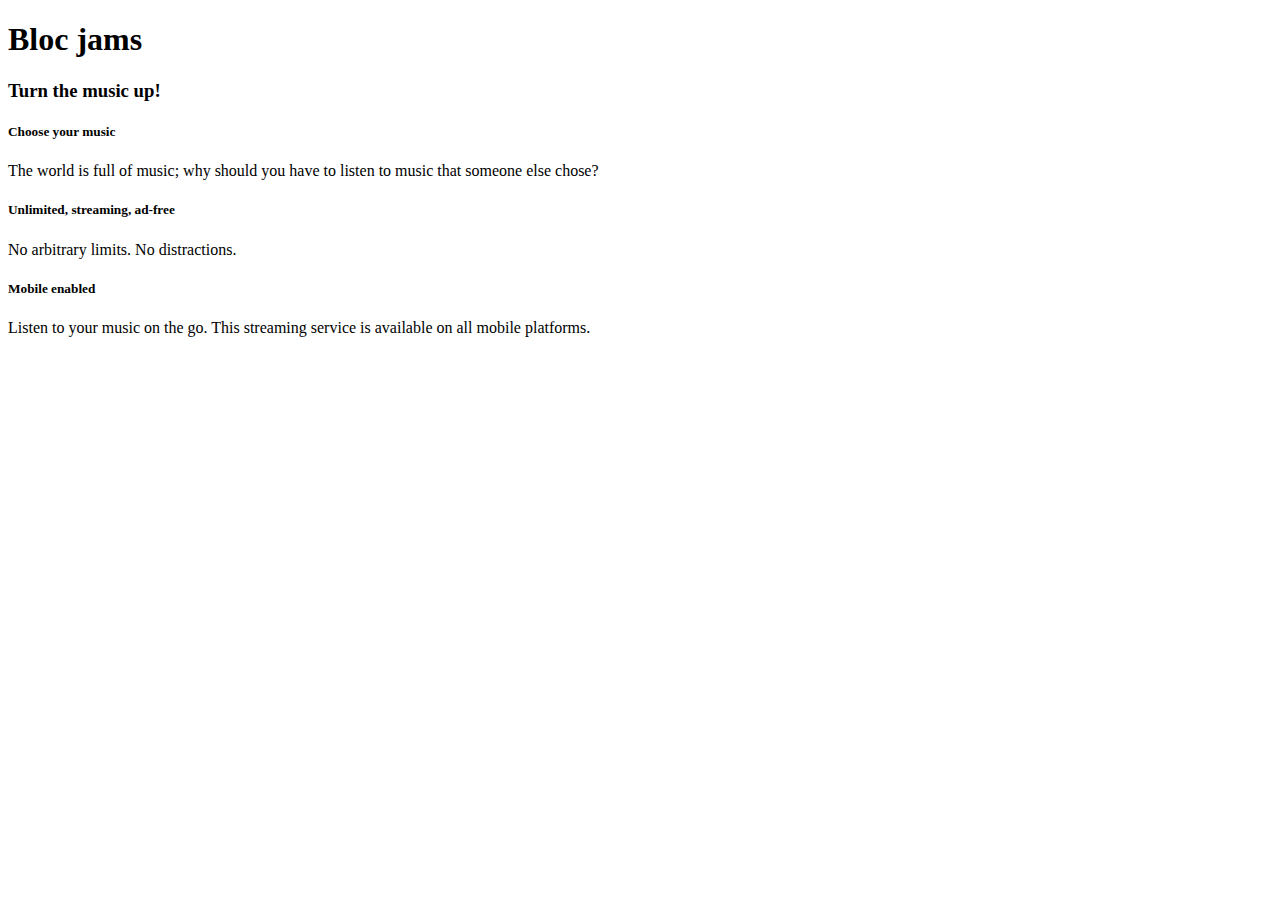
==== index.html @ b58082be "Assignment 6 completed" ====
<!DOCTYPE html>
<html>
    <head>
        <title>Bloc Jams</title>
    </head>
    <body>
        <nav> <!-- navigation bar -->
        </nav>
        <section> <!-- hero content -->
            <h1>Bloc jams</h1>
            <h3>Turn the music up!</h3>
        </section>
        <section> <!-- selling points -->
            <div>
                <h5>Choose your music</h5>
                <p>The world is full of music; why should you have to listen to music that someone else chose?</p>
            </div>
            <div>
                <h5>Unlimited, streaming, ad-free</h5>
                <p>No arbitrary limits. No distractions.</p>
            </div>
            <div>
                <h5>Mobile enabled</h5>
                <p>Listen to your music on the go. This streaming service is available on all mobile platforms.</p>
            </div>
        </section>
    </body>
</html>
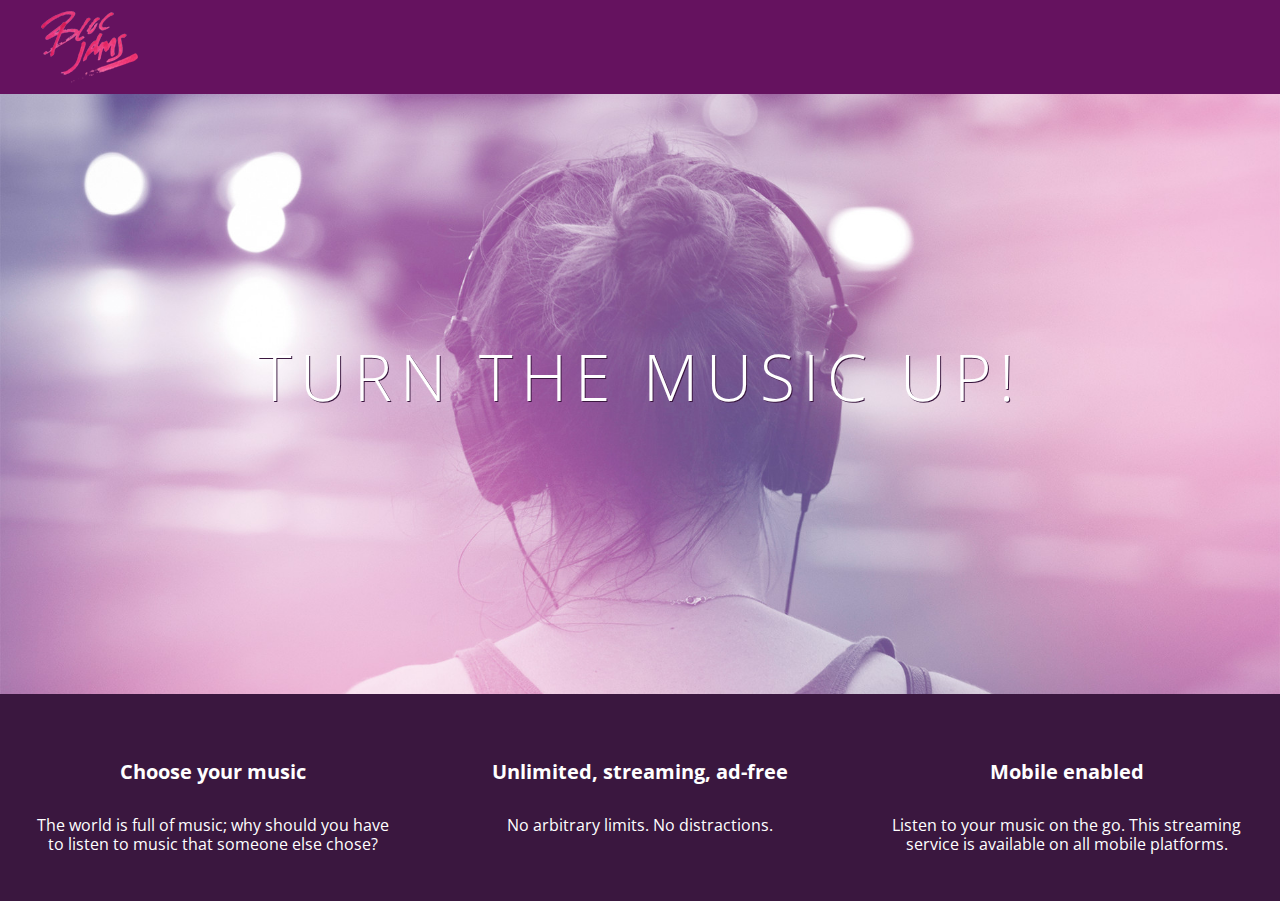
==== commit 9870b3dc: "Checkpoint 7 HTML CSS - Styles: completed" ====
--- a/index.html
+++ b/index.html
@@ -2,27 +2,34 @@
 <html>
     <head>
         <title>Bloc Jams</title>
+        <link rel="stylesheet" type="text/css" href="http://fonts.googleapis.com/css?family=Open+Sans:400,800,600,700,300">
+        <link rel="stylesheet" type="text/css" href="http://code.ionicframework.com/ionicons/2.0.1/css/ionicons.min.css">
+        <link rel="stylesheet" type="text/css" href="styles/normalize.css">
+        <link rel="stylesheet" type="text/css" href="styles/main.css">
     </head>
-    <body>
-        <nav> <!-- navigation bar -->
+    <body class="landing">
+        <nav class="navbar"> <!-- navigation bar -->
+            <img src="assets/images/bloc_jams_logo.png" alt="bloc jams logo" class="logo" />
         </nav>
-        <section> <!-- hero content -->
-            <h1>Bloc jams</h1>
-            <h3>Turn the music up!</h3>
+        <section class="hero-content"> <!-- hero content -->
+            <h1 class="hero-title">Turn the music up!</h1>
         </section>
-        <section> <!-- selling points -->
-            <div>
-                <h5>Choose your music</h5>
-                <p>The world is full of music; why should you have to listen to music that someone else chose?</p>
+        <section class="selling-points"> <!-- selling points -->
+             <div class="point">
+                 <span class="ion-music-note"></span>
+                 <h5 class="point-title">Choose your music</h5>
+                 <p class="point-description">The world is full of music; why should you have to listen to music that someone else chose?</p>
             </div>
-            <div>
-                <h5>Unlimited, streaming, ad-free</h5>
-                <p>No arbitrary limits. No distractions.</p>
+            <div class="point">
+                 <span class="ion-radio-waves"></span>
+                 <h5 class="point-title">Unlimited, streaming, ad-free</h5>
+                 <p class="point-description">No arbitrary limits. No distractions.</p>
             </div>
-            <div>
-                <h5>Mobile enabled</h5>
-                <p>Listen to your music on the go. This streaming service is available on all mobile platforms.</p>
+            <div class="point">
+                 <span class="ion-iphone"></span>
+                 <h5 class="point-title">Mobile enabled</h5>
+                 <p class="point-description">Listen to your music on the go. This streaming service is available on all mobile platforms.</p>
             </div>
         </section>
     </body>
-</html>+</html>
--- a/styles/main.css
+++ b/styles/main.css
@@ -0,0 +1,77 @@
+html {
+     height: 100%; /* makes sure our HTML takes up 100% of the browser window */
+     font-size: 100%;
+ }
+
+ body {
+     font-family: 'Open Sans'; /* sets our font to the "Open Sans" typeface */
+     color: white;             /* sets the text color to white */
+     min-height: 100%;         /* says the height of the body must be, at minimum, 100% of the window */
+ }
+
+ body.landing {
+     background-color: rgb(58,23,63); /* sets the background color to an RGB value (see below) */
+ }
+
+ .navbar {
+     padding: 0.5rem;
+     background-color: rgb(101,18,95);
+ }
+
+ .navbar .logo {
+     position: relative; /* positioning will be explained in a resource */
+     left: 2rem;
+ }
+
+ .hero-content {
+      position: relative; /* positioning will be explained in a resource */
+      min-height: 600px;  /* hero content element must be _at least_ 600 pixels */
+      background-image: url(../assets/images/bloc_jams_bg.jpg);
+      background-repeat: no-repeat;
+      background-position: center center;
+      background-size: cover;
+  }
+
+  .hero-content .hero-title {
+     position: absolute;             /* positioning will be explained in a resource */
+     top: 40%;                       /* positioning will be explained in a resource */
+     -webkit-transform: translateY(-50%);
+     -moz-transform: translateY(-50%);
+     -ms-transform: translateY(-50%);
+     transform: translateY(-50%);
+     width: 100%;                    /* makes sure the title inhabits the full width of its container */
+     text-align: center;             /* aligns text in the horizontal center of the element */
+     font-size: 4rem;                /* specifies the size of the font in root em units */
+     font-weight: 300;               /* makes the font thinner or lighter weight */
+     text-transform: uppercase;      /* transforms the text to be all uppercase lettering */
+     letter-spacing: 0.5rem;         /* puts 0.5 root ems worth of space between each letter */
+     text-shadow: 1px 1px 0px rgb(58,23,63); /* creates a shadow underneath the text for readability over the image */
+ }
+
+ .selling-points {
+     position: relative;
+     display: table;
+     width: 100%;
+     -webkit-box-sizing: border-box;
+     -moz-box-sizing: border-box;
+     box-sizing: border-box; /* we'll explain this in a resource */
+ }
+
+ .point {
+     display: table-cell;
+     position: relative;
+     width: 33.3%;
+     padding: 2rem;
+     text-align: center;
+ }
+
+ .point .point-title {
+     font-size: 1.25rem;
+ }
+
+ .ion-music-note,
+ .ion-radio-waves,
+ .ion-iphone {
+     color: rgb(233,50,117);
+     font-size: 5rem;
+ }
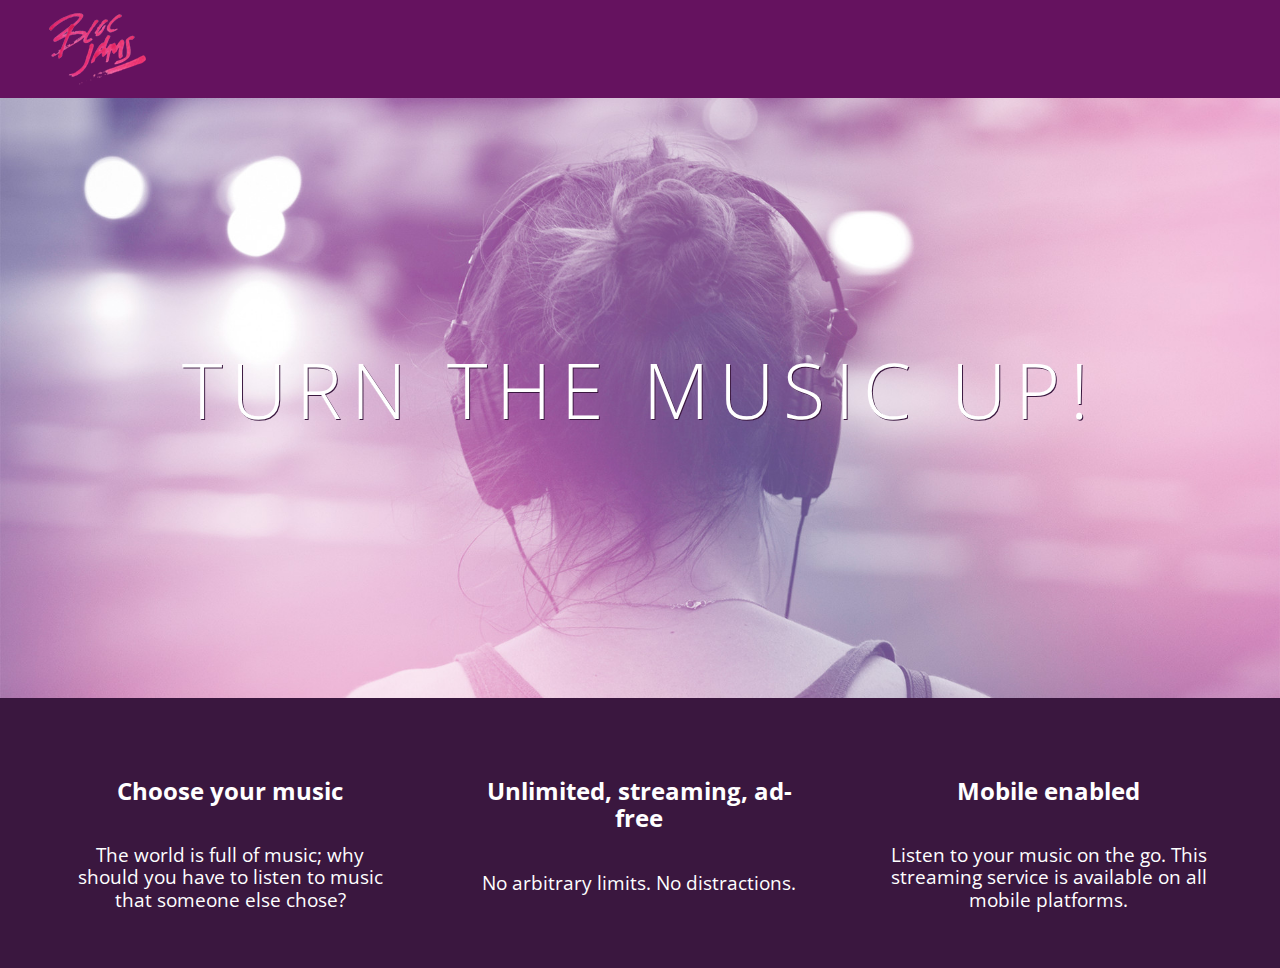
==== commit 31649b18: "Checkpoint 8 - HTML CSS - Responsiveness" ====
--- a/index.html
+++ b/index.html
@@ -2,34 +2,38 @@
 <html>
     <head>
         <title>Bloc Jams</title>
+        <meta name="viewport" content="width=device-width, initial-scale=1">
         <link rel="stylesheet" type="text/css" href="http://fonts.googleapis.com/css?family=Open+Sans:400,800,600,700,300">
         <link rel="stylesheet" type="text/css" href="http://code.ionicframework.com/ionicons/2.0.1/css/ionicons.min.css">
         <link rel="stylesheet" type="text/css" href="styles/normalize.css">
         <link rel="stylesheet" type="text/css" href="styles/main.css">
+        <link rel="stylesheet" type="text/css" href="styles/landing.css">
     </head>
     <body class="landing">
+      <header>
         <nav class="navbar"> <!-- navigation bar -->
             <img src="assets/images/bloc_jams_logo.png" alt="bloc jams logo" class="logo" />
         </nav>
-        <section class="hero-content"> <!-- hero content -->
-            <h1 class="hero-title">Turn the music up!</h1>
-        </section>
-        <section class="selling-points"> <!-- selling points -->
-             <div class="point">
-                 <span class="ion-music-note"></span>
-                 <h5 class="point-title">Choose your music</h5>
-                 <p class="point-description">The world is full of music; why should you have to listen to music that someone else chose?</p>
-            </div>
-            <div class="point">
-                 <span class="ion-radio-waves"></span>
-                 <h5 class="point-title">Unlimited, streaming, ad-free</h5>
-                 <p class="point-description">No arbitrary limits. No distractions.</p>
-            </div>
-            <div class="point">
-                 <span class="ion-iphone"></span>
-                 <h5 class="point-title">Mobile enabled</h5>
-                 <p class="point-description">Listen to your music on the go. This streaming service is available on all mobile platforms.</p>
-            </div>
-        </section>
+      </header>
+      <section class="hero-content"> <!-- hero content -->
+          <h1 class="hero-title">Turn the music up!</h1>
+      </section>
+      <section class="selling-points container"> <!-- selling points -->
+           <div class="point column third">
+               <span class="ion-music-note"></span>
+               <h5 class="point-title">Choose your music</h5>
+               <p class="point-description">The world is full of music; why should you have to listen to music that someone else chose?</p>
+          </div>
+          <div class="point column third">
+               <span class="ion-radio-waves"></span>
+               <h5 class="point-title">Unlimited, streaming, ad-free</h5>
+               <p class="point-description">No arbitrary limits. No distractions.</p>
+          </div>
+          <div class="point column third">
+               <span class="ion-iphone"></span>
+               <h5 class="point-title">Mobile enabled</h5>
+               <p class="point-description">Listen to your music on the go. This streaming service is available on all mobile platforms.</p>
+          </div>
+      </section>
     </body>
 </html>
--- a/styles/main.css
+++ b/styles/main.css
@@ -1,77 +1,113 @@
 html {
-     height: 100%; /* makes sure our HTML takes up 100% of the browser window */
-     font-size: 100%;
- }
+   height: 100%; /* makes sure our HTML takes up 100% of the browser window */
+   font-size: 100%;
+}
 
- body {
-     font-family: 'Open Sans'; /* sets our font to the "Open Sans" typeface */
-     color: white;             /* sets the text color to white */
-     min-height: 100%;         /* says the height of the body must be, at minimum, 100% of the window */
- }
+body {
+   font-family: 'Open Sans'; /* sets our font to the "Open Sans" typeface */
+   color: white;             /* sets the text color to white */
+   min-height: 100%;         /* says the height of the body must be, at minimum, 100% of the window */
+}
 
- body.landing {
-     background-color: rgb(58,23,63); /* sets the background color to an RGB value (see below) */
- }
+body.landing {
+   background-color: rgb(58,23,63); /* sets the background color to an RGB value (see below) */
+}
 
- .navbar {
-     padding: 0.5rem;
-     background-color: rgb(101,18,95);
- }
+.navbar {
+   padding: 0.5rem;
+   background-color: rgb(101,18,95);
+}
 
- .navbar .logo {
-     position: relative; /* positioning will be explained in a resource */
-     left: 2rem;
- }
+.navbar .logo {
+   position: relative; /* positioning will be explained in a resource */
+   left: 2rem;
+}
 
- .hero-content {
-      position: relative; /* positioning will be explained in a resource */
-      min-height: 600px;  /* hero content element must be _at least_ 600 pixels */
-      background-image: url(../assets/images/bloc_jams_bg.jpg);
-      background-repeat: no-repeat;
-      background-position: center center;
-      background-size: cover;
+.hero-content {
+    position: relative; /* positioning will be explained in a resource */
+    min-height: 600px;  /* hero content element must be _at least_ 600 pixels */
+    background-image: url(../assets/images/bloc_jams_bg.jpg);
+    background-repeat: no-repeat;
+    background-position: center center;
+    background-size: cover;
+}
+
+.hero-content .hero-title {
+   position: absolute;             /* positioning will be explained in a resource */
+   top: 40%;                       /* positioning will be explained in a resource */
+   -webkit-transform: translateY(-50%);
+   -moz-transform: translateY(-50%);
+   -ms-transform: translateY(-50%);
+   transform: translateY(-50%);
+   width: 100%;                    /* makes sure the title inhabits the full width of its container */
+   text-align: center;             /* aligns text in the horizontal center of the element */
+   font-size: 4rem;                /* specifies the size of the font in root em units */
+   font-weight: 300;               /* makes the font thinner or lighter weight */
+   text-transform: uppercase;      /* transforms the text to be all uppercase lettering */
+   letter-spacing: 0.5rem;         /* puts 0.5 root ems worth of space between each letter */
+   text-shadow: 1px 1px 0px rgb(58,23,63); /* creates a shadow underneath the text for readability over the image */
+}
+
+.selling-points {
+   position: relative;
+   display: table;
+   width: 100%;
+}
+
+.point {
+   display: table-cell;
+   position: relative;
+   width: 33.3%;
+   padding: 2rem;
+   text-align: center;
+}
+
+.point .point-title {
+   font-size: 1.25rem;
+}
+
+.ion-music-note,
+.ion-radio-waves,
+.ion-iphone {
+   color: rgb(233,50,117);
+   font-size: 5rem;
+}
+*, *::before, *::after {
+-moz-box-sizing: border-box;
+-webkit-box-sizing: border-box;
+box-sizing: border-box;
+}
+
+.container {
+  margin: 0 auto;
+  max-width: 64rem;
+}
+
+/* Medium and small screens (640px) */
+@media (min-width: 640px) {
+  /* Style information goes here */
+  html {
+    font-size: 112%;
   }
 
-  .hero-content .hero-title {
-     position: absolute;             /* positioning will be explained in a resource */
-     top: 40%;                       /* positioning will be explained in a resource */
-     -webkit-transform: translateY(-50%);
-     -moz-transform: translateY(-50%);
-     -ms-transform: translateY(-50%);
-     transform: translateY(-50%);
-     width: 100%;                    /* makes sure the title inhabits the full width of its container */
-     text-align: center;             /* aligns text in the horizontal center of the element */
-     font-size: 4rem;                /* specifies the size of the font in root em units */
-     font-weight: 300;               /* makes the font thinner or lighter weight */
-     text-transform: uppercase;      /* transforms the text to be all uppercase lettering */
-     letter-spacing: 0.5rem;         /* puts 0.5 root ems worth of space between each letter */
-     text-shadow: 1px 1px 0px rgb(58,23,63); /* creates a shadow underneath the text for readability over the image */
- }
+  .column {
+    float: left;
+    padding-left: 1rem;
+    padding-right: 1rem;
+  }
 
- .selling-points {
-     position: relative;
-     display: table;
-     width: 100%;
-     -webkit-box-sizing: border-box;
-     -moz-box-sizing: border-box;
-     box-sizing: border-box; /* we'll explain this in a resource */
- }
+  .column.full { width: 100%; }
+  .column.two-thirds { width: 66.7%; }
+  .column.half { width: 50%; }
+  .column.third { width: 33.3%; }
+  .column.fourth { width: 25%; }
+  .column.flow-opposite { float: right; }
+}
 
- .point {
-     display: table-cell;
-     position: relative;
-     width: 33.3%;
-     padding: 2rem;
-     text-align: center;
- }
-
- .point .point-title {
-     font-size: 1.25rem;
- }
-
- .ion-music-note,
- .ion-radio-waves,
- .ion-iphone {
-     color: rgb(233,50,117);
-     font-size: 5rem;
- }
+/* Large screens (1024px) */
+@media (min-width: 1024px) {
+  /* Style information will go here */
+  html {
+    font-size: 120%;
+  }
+}
--- a/styles/landing.css
+++ b/styles/landing.css
@@ -0,0 +1,51 @@
+body.landing {
+  background-color: rgb(58,23,63);
+}
+
+.hero-content {
+  position: relative;
+  min-height: 600px;
+  background-image: url(../assets/images/bloc_jams_bg.jpg);
+  background-repeat: no-repeat;
+  background-position: center center;
+  background-size: cover;
+}
+
+.hero-content .hero-title {
+  position: absolute;
+  top: 40%;
+  -webkit-transform: translateY(-50%);
+  -moz-transform: translateY(-50%);
+  -transform: translateY(-50%);
+  width: 100%;
+  text-align: center;
+  font-size: 4rem;
+  font-weight: 300;
+  text-transform: uppercase;
+  letter-spacing: 0.5rem;
+  text-shadow: 1px 1px 0px rgb(58,23,63);
+}
+
+.selling-points {
+  position: relative;
+  -webkit-box-sizing: border-box;
+  -moz-box-sizing: border-box;
+  box-sizing: border-box;
+}
+
+.point {
+  position: relative;
+  padding: 2rem;
+  text-align: center;
+}
+
+.point .point-title {
+  font-size: 1.25rem;
+}
+
+.ion-music-note,
+.ion-radio-waves,
+.ion-iphone {
+  color: rgb(233, 50, 117);
+  font-size: 5rem;
+}
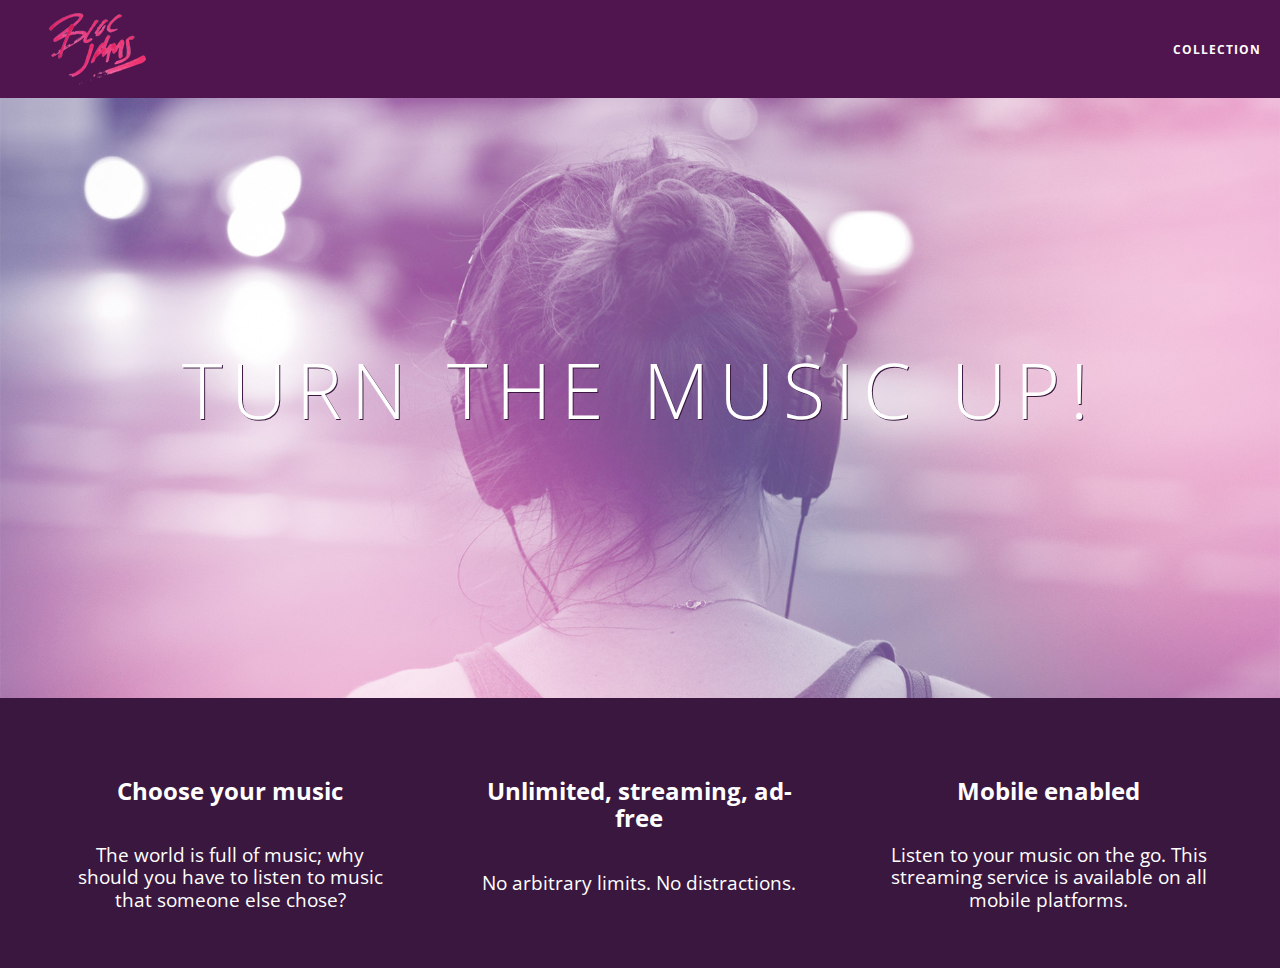
==== commit bfe3a5ac: "Checkpoint 9 - HTML CSS - Collection View" ====
--- a/index.html
+++ b/index.html
@@ -1,39 +1,44 @@
 <!DOCTYPE html>
 <html>
-    <head>
-        <title>Bloc Jams</title>
-        <meta name="viewport" content="width=device-width, initial-scale=1">
-        <link rel="stylesheet" type="text/css" href="http://fonts.googleapis.com/css?family=Open+Sans:400,800,600,700,300">
-        <link rel="stylesheet" type="text/css" href="http://code.ionicframework.com/ionicons/2.0.1/css/ionicons.min.css">
-        <link rel="stylesheet" type="text/css" href="styles/normalize.css">
-        <link rel="stylesheet" type="text/css" href="styles/main.css">
-        <link rel="stylesheet" type="text/css" href="styles/landing.css">
-    </head>
-    <body class="landing">
-      <header>
-        <nav class="navbar"> <!-- navigation bar -->
-            <img src="assets/images/bloc_jams_logo.png" alt="bloc jams logo" class="logo" />
-        </nav>
-      </header>
-      <section class="hero-content"> <!-- hero content -->
-          <h1 class="hero-title">Turn the music up!</h1>
-      </section>
-      <section class="selling-points container"> <!-- selling points -->
-           <div class="point column third">
-               <span class="ion-music-note"></span>
-               <h5 class="point-title">Choose your music</h5>
-               <p class="point-description">The world is full of music; why should you have to listen to music that someone else chose?</p>
-          </div>
-          <div class="point column third">
-               <span class="ion-radio-waves"></span>
-               <h5 class="point-title">Unlimited, streaming, ad-free</h5>
-               <p class="point-description">No arbitrary limits. No distractions.</p>
-          </div>
-          <div class="point column third">
-               <span class="ion-iphone"></span>
-               <h5 class="point-title">Mobile enabled</h5>
-               <p class="point-description">Listen to your music on the go. This streaming service is available on all mobile platforms.</p>
-          </div>
-      </section>
-    </body>
+	<head>
+		<title>Bloc Jams</title>
+		<meta name="viewport" content="width=device-width, initial-scale=1">
+		<link rel="stylesheet" type="text/css" href="http://fonts.googleapis.com/css?family=Open+Sans:400,800,600,700,300">
+		<link rel="stylesheet" type="text/css" href="http://code.ionicframework.com/ionicons/2.0.1/css/ionicons.min.css">
+		<link rel="stylesheet" type="text/css" href="styles/normalize.css">
+		<link rel="stylesheet" type="text/css" href="styles/main.css">
+		<link rel="stylesheet" type="text/css" href="styles/landing.css">
+	</head>
+	<body class="landing">
+		<header>
+			<nav class="navbar"> <!-- navigation bar -->
+				<a href="index.html" class="logo">
+					<img src="assets/images/bloc_jams_logo.png" alt="bloc jams logo">
+				</a>
+				<div class="links-container">
+					<a href="collection.html" class="navbar-link">collection</a>
+				</div>
+			</nav>
+		</header>
+		<section class="hero-content"> <!-- hero content -->
+			<h1 class="hero-title">Turn the music up!</h1>
+		</section>
+		<section class="selling-points container clearfix"> <!-- selling points -->
+			<div class="point column third">
+				<span class="ion-music-note"></span>
+				<h5 class="point-title">Choose your music</h5>
+				<p class="point-description">The world is full of music; why should you have to listen to music that someone else chose?</p>
+			</div>
+			<div class="point column third">
+				<span class="ion-radio-waves"></span>
+				<h5 class="point-title">Unlimited, streaming, ad-free</h5>
+				<p class="point-description">No arbitrary limits. No distractions.</p>
+			</div>
+			<div class="point column third">
+				<span class="ion-iphone"></span>
+				<h5 class="point-title">Mobile enabled</h5>
+				<p class="point-description">Listen to your music on the go. This streaming service is available on all mobile platforms.</p>
+			</div>
+		</section>
+	</body>
 </html>
--- a/styles/main.css
+++ b/styles/main.css
@@ -14,14 +14,47 @@
 }
 
 .navbar {
+   position: relative;
    padding: 0.5rem;
-   background-color: rgb(101,18,95);
+   background-color: rgba(101,18,95,0.5);
+   z-index: 1;
 }
 
 .navbar .logo {
    position: relative; /* positioning will be explained in a resource */
    left: 2rem;
+   cursor: pointer;  /* produces the finger-pointer icon when you hover over the logo */
 }
+
+.navbar .links-container {
+    display: table;
+    position: absolute;
+    top: 0;
+    right: 0;
+    height: 100px;
+    color: white;
+    text-decoration: none;
+ }
+
+ .links-container .navbar-link {
+     display: table-cell;
+     position: relative;
+     height: 100%;
+     padding-left: 1rem;
+     padding-right: 1rem;
+     vertical-align: middle;
+     color: white;
+     font-size: 0.625rem;
+     letter-spacing: 0.05rem;
+     font-weight: 700;
+     text-transform: uppercase;
+     text-decoration: none;
+     cursor: pointer;
+ }
+
+ .links-container .navbar-link:hover {
+     color: rgb(233,50,117);
+ }
 
 .hero-content {
     position: relative; /* positioning will be explained in a resource */
@@ -111,3 +144,13 @@
     font-size: 120%;
   }
 }
+
+.clearfix::before,
+.clearfix::after {
+  content: " ";
+  display: table;
+}
+
+.clearfix::after {
+  clear: both;
+}
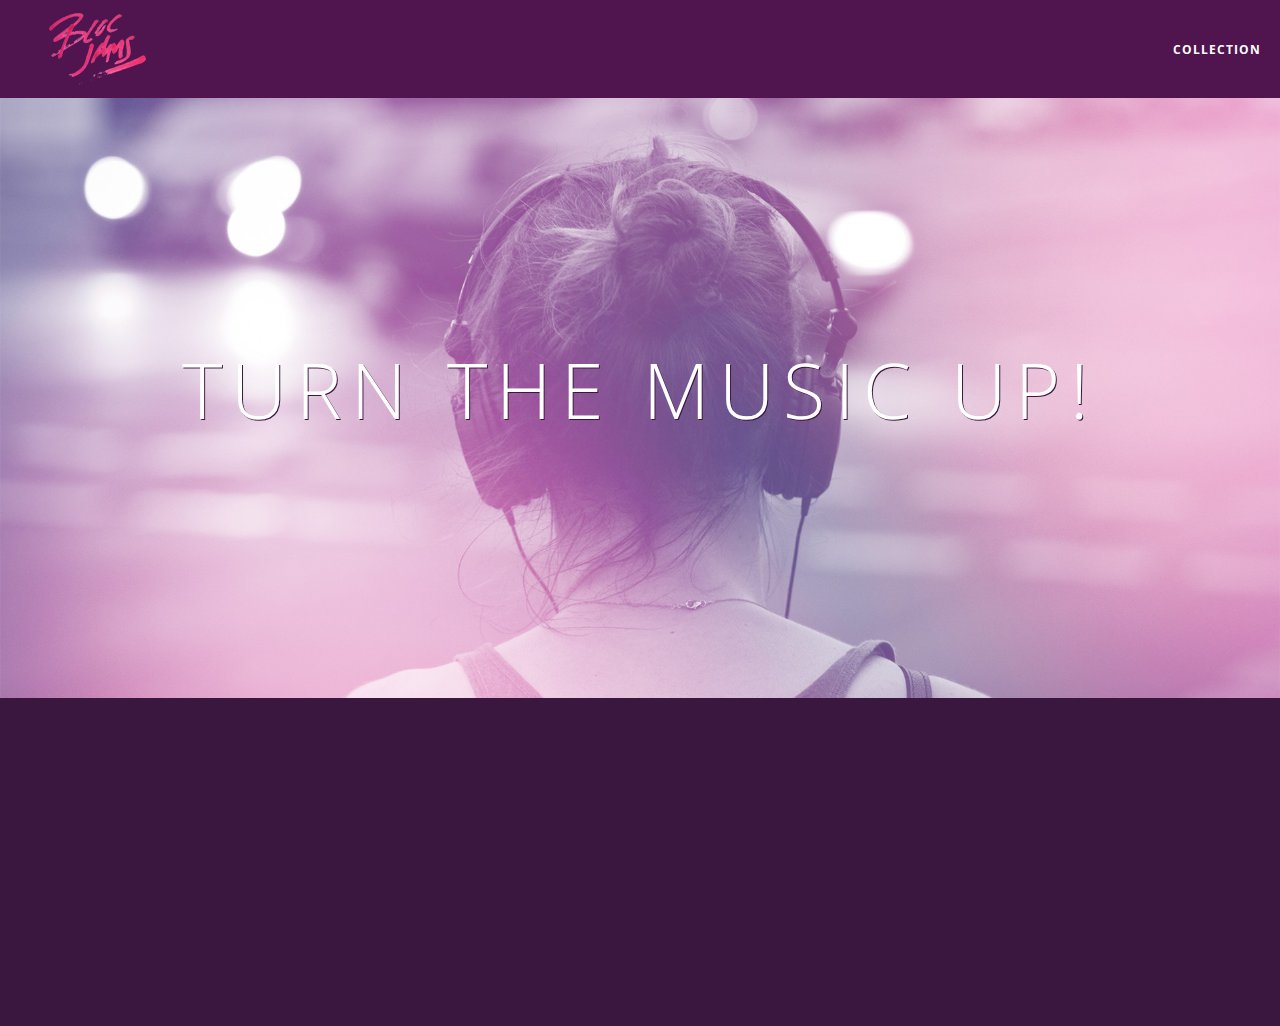
==== commit db1a78b7: "Checkpoint 22 DOM Animation completed" ====
--- a/index.html
+++ b/index.html
@@ -40,5 +40,6 @@
 				<p class="point-description">Listen to your music on the go. This streaming service is available on all mobile platforms.</p>
 			</div>
 		</section>
+		<script src="scripts/landing.js"></script>
 	</body>
 </html>
--- a/styles/main.css
+++ b/styles/main.css
@@ -54,6 +54,11 @@
 
  .links-container .navbar-link:hover {
      color: rgb(233,50,117);
+ }
+
+ .links-container .navbar-link:active {
+     color: rgb(233,50,117);
+     background-color: white;
  }
 
 .hero-content {
@@ -116,6 +121,10 @@
   max-width: 64rem;
 }
 
+.container.narrow {
+    max-width: 56rem;
+}
+
 /* Medium and small screens (640px) */
 @media (min-width: 640px) {
   /* Style information goes here */
--- a/styles/landing.css
+++ b/styles/landing.css
@@ -37,6 +37,16 @@
   position: relative;
   padding: 2rem;
   text-align: center;
+  opacity: 0;
+  -webkit-transform: scaleX(0.9) translateY(3rem);
+  -moz-transform: scaleX(0.9) translateY(3rem);
+  transform: scaleX(0.9) translateY(3rem);
+  -webkit-transition: all 0.25s ease-in-out;
+  -moz-trnasition: all 0.25s ease-in-out;
+  transition: all 0.25s ease-in-out;
+  -webkit-transition-delay: 0.2s;
+  -moz-transition-delay: 0.2s;
+  transition-delay: 0.2s;
 }
 
 .point .point-title {
